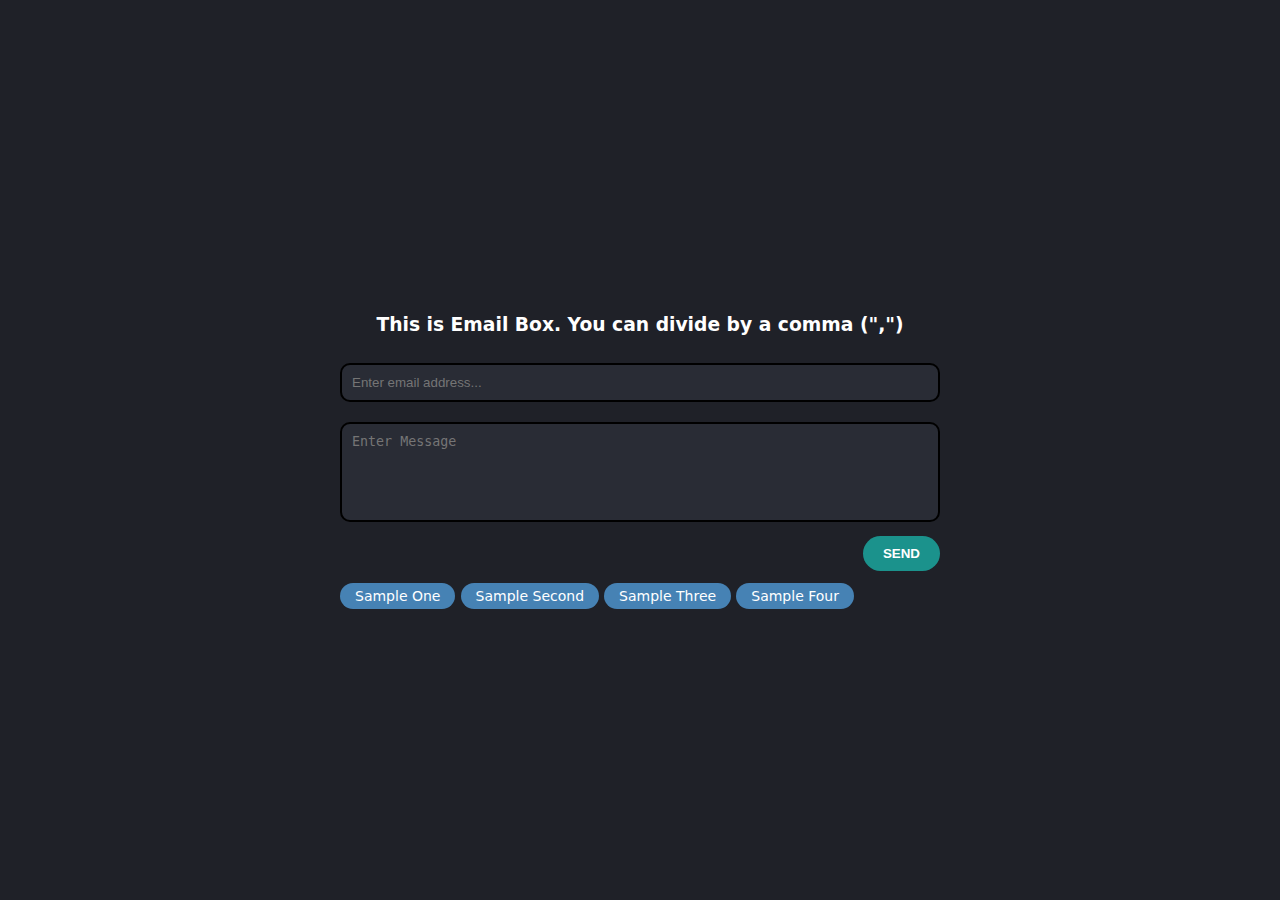
==== emailbox/index.html @ 9ba78810 "7/9/22" ====
<!DOCTYPE html>
<html lang="en">
  <head>
    <title>Email Box</title>

    <link rel="stylesheet" href="./style.css" type="text/css" />
  </head>
  <body>
    <div class="container">
      <h3>This is Email Box. You can divide by a comma (",")</h3>

      <form class="form" action="" method="">
        <input
          type="text"
          name="emails[]"
          id="emails"
          class="form-control"
          placeholder="Enter email address..."
        />

        <textarea
          name=""
          id=""
          class="form-control"
          placeholder="Enter Message"
        ></textarea>

        <div class="justify-content-end">
          <button type="submit" class="btn">Send</button>
        </div>
      </form>

      <div class="email-container">
        <span class="email-item">Sample One</span>
        <span class="email-item">Sample Second</span>
        <span class="email-item">Sample Three</span>
        <span class="email-item">Sample Four</span>
      </div>
    </div>
    <script src="./app.js" type="text/javascript"></script>
  </body>
</html>
---- emailbox/style.css ----
* {
  box-sizing: border-box;
}

::-webkit-scrollbar {
  width: 0.5rem;
}

::-webkit-scrollbar-thumb {
  background-color: #222;
}

body {
  font-family: system-ui, -apple-system, BlinkMacSystemFont, "Segoe UI", Roboto,
    Oxygen, Ubuntu, Cantarell, "Open Sans", "Helvetica Neue", sans-serif;

  height: 100vh;
  background-color: #1f2128;

  display: grid;
  place-items: center;

  margin: 0;
  padding: 0;
}

.container {
  width: 600px;
}

h3 {
  color: #fff;
  text-align: center;
}

.form-control {
  width: 100%;
  margin: 10px 0;
  padding: 10px;

  color: #fff;
  background: #292c35;
  border: 2px solid #000000;
  border-radius: 10px;
}

.form-control:focus {
  outline: none;
}

textarea {
  width: 100%;
  height: 100px;

  resize: none;
  overflow-y: scroll;
}

.justify-content-end {
  display: flex;
  justify-content: end;
}

.btn {
  cursor: pointer;
  font-weight: bold;
  text-transform: uppercase;
  background-color: rgb(27, 146, 140);
  border-radius: 50px;

  color: #fff;
  border: none;
  padding: 10px 20px;

  margin: 0 0 15px;
}

.email-item {
  background-color: steelblue;
  color: #fff;
  font-size: 14px;
  padding: 5px 15px;
  border-radius: 50px;
}
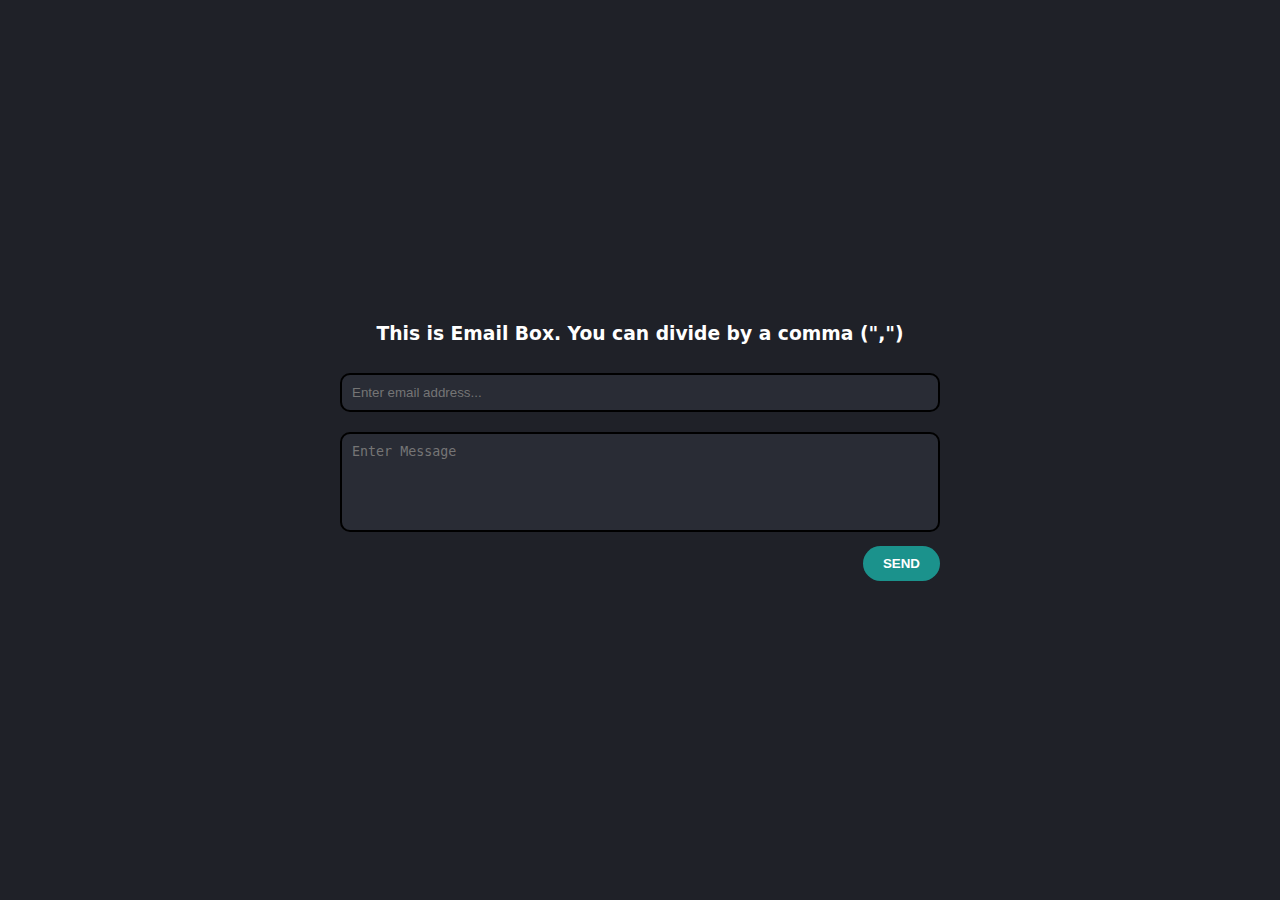
==== commit d05dd5bc: "8/9/22" ====
--- a/emailbox/index.html
+++ b/emailbox/index.html
@@ -31,10 +31,10 @@
       </form>
 
       <div class="email-container">
-        <span class="email-item">Sample One</span>
+        <!-- <span class="email-item">Sample One</span>
         <span class="email-item">Sample Second</span>
         <span class="email-item">Sample Three</span>
-        <span class="email-item">Sample Four</span>
+        <span class="email-item">Sample Four</span> -->
       </div>
     </div>
     <script src="./app.js" type="text/javascript"></script>
